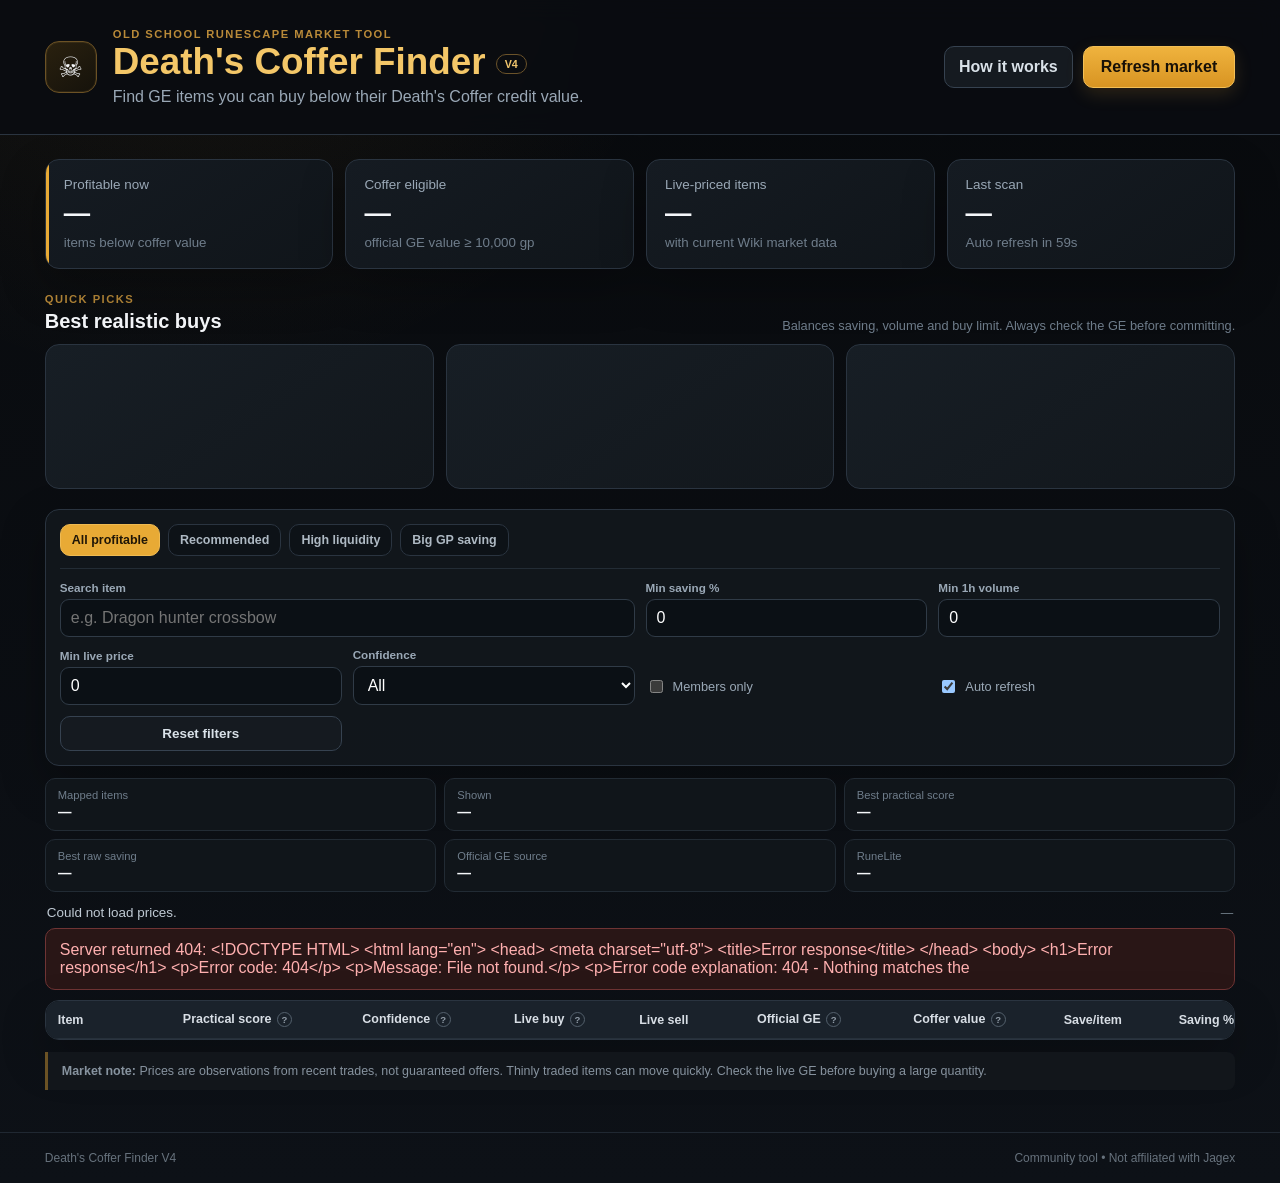
==== src/main/resources/static/index.html @ 04e4858e "Fix project root for Render deployment" ====
<!doctype html>
<html lang="en">
<head>
  <meta charset="utf-8">
  <meta name="viewport" content="width=device-width,initial-scale=1">
  <meta name="description" content="Find Old School RuneScape Grand Exchange items trading below their Death's Coffer credit value.">
  <title>Death's Coffer Finder</title>
  <link rel="stylesheet" href="styles.css">
</head>
<body>
<div class="page-shell">
  <header class="topbar">
    <div class="brand-wrap">
      <div class="brand-mark">☠</div>
      <div>
        <div class="eyebrow">OLD SCHOOL RUNESCAPE MARKET TOOL</div>
        <h1>Death's Coffer Finder <span class="version">V4</span></h1>
        <p>Find GE items you can buy below their Death's Coffer credit value.</p>
      </div>
    </div>
    <div class="header-actions">
      <button id="howItWorks" class="ghost-button">How it works</button>
      <button id="refresh" class="primary-button">Refresh market</button>
    </div>
  </header>

  <main>
    <section class="hero-grid">
      <article class="hero-card hero-card-accent">
        <span>Profitable now</span>
        <strong id="profitable">—</strong>
        <small>items below coffer value</small>
      </article>
      <article class="hero-card">
        <span>Coffer eligible</span>
        <strong id="eligible">—</strong>
        <small>official GE value ≥ 10,000 gp</small>
      </article>
      <article class="hero-card">
        <span>Live-priced items</span>
        <strong id="liveCount">—</strong>
        <small>with current Wiki market data</small>
      </article>
      <article class="hero-card">
        <span>Last scan</span>
        <strong id="lastScan">—</strong>
        <small id="refreshCountdown">Auto refresh every 60s</small>
      </article>
    </section>

    <section class="recommendations" aria-labelledby="recommendationTitle">
      <div class="section-heading">
        <div>
          <span class="eyebrow">QUICK PICKS</span>
          <h2 id="recommendationTitle">Best realistic buys</h2>
        </div>
        <span class="section-note">Balances saving, volume and buy limit. Always check the GE before committing.</span>
      </div>
      <div id="recommendationCards" class="recommendation-grid">
        <div class="skeleton-card"></div>
        <div class="skeleton-card"></div>
        <div class="skeleton-card"></div>
      </div>
    </section>

    <section class="control-panel">
      <div class="quick-filters" aria-label="Quick filters">
        <button class="filter-chip active" data-preset="all">All profitable</button>
        <button class="filter-chip" data-preset="recommended">Recommended</button>
        <button class="filter-chip" data-preset="liquid">High liquidity</button>
        <button class="filter-chip" data-preset="bigsave">Big GP saving</button>
      </div>

      <div class="controls">
        <div class="field field-search">
          <label for="search">Search item</label>
          <input id="search" type="search" placeholder="e.g. Dragon hunter crossbow">
        </div>
        <div class="field">
          <label for="minSaving">Min saving %</label>
          <input id="minSaving" type="number" min="0" step="0.1" value="0">
        </div>
        <div class="field">
          <label for="minVolume">Min 1h volume</label>
          <input id="minVolume" type="number" min="0" step="1" value="0">
        </div>
        <div class="field">
          <label for="minPrice">Min live price</label>
          <input id="minPrice" type="number" min="0" step="1000" value="0">
        </div>
        <div class="field">
          <label for="confidence">Confidence</label>
          <select id="confidence">
            <option value="All">All</option>
            <option value="Fair">Fair+</option>
            <option value="Good">Good+</option>
            <option value="High">High+</option>
            <option value="Excellent">Excellent only</option>
          </select>
        </div>
        <label class="check-field"><input id="membersOnly" type="checkbox"> Members only</label>
        <label class="check-field"><input id="autoRefresh" type="checkbox" checked> Auto refresh</label>
        <button id="resetFilters" class="ghost-button small">Reset filters</button>
      </div>
    </section>

    <section class="market-meta">
      <div><span>Mapped items</span><strong id="mapped">—</strong></div>
      <div><span>Shown</span><strong id="count">—</strong></div>
      <div><span>Best practical score</span><strong id="bestScore">—</strong></div>
      <div><span>Best raw saving</span><strong id="bestSaving">—</strong></div>
      <div><span>Official GE source</span><strong id="source">—</strong></div>
      <div><span>RuneLite</span><strong id="rlVersion">—</strong></div>
    </section>

    <div class="status-row">
      <p class="notice" id="status">Loading market data…</p>
      <p class="freshness" id="freshness">—</p>
    </div>

    <div id="errorBox" class="error-box" hidden></div>

    <div class="table-wrap">
      <table>
        <thead>
        <tr>
          <th data-key="name" title="Item name">Item</th>
          <th data-key="practicalScore" title="A ranking that combines saving %, market volume and GE buy limit.">Practical score <span class="help">?</span></th>
          <th data-key="confidence" title="Confidence is based on recent volume, buy limit and recency of the latest observed trade.">Confidence <span class="help">?</span></th>
          <th data-key="liveBuyPrice" title="The recent RuneLite/Wiki high price, used here as an instant-buy estimate.">Live buy <span class="help">?</span></th>
          <th data-key="liveSellPrice" title="The recent RuneLite/Wiki low price, useful for judging the spread.">Live sell</th>
          <th data-key="officialGuidePrice" title="Official GE guide value from RuneLite's bulk Jagex price snapshot.">Official GE <span class="help">?</span></th>
          <th data-key="cofferValue" title="Death's Coffer credit: 105% of the official GE guide value.">Coffer value <span class="help">?</span></th>
          <th data-key="savingPerItem" title="Coffer value minus the estimated live buy price.">Save/item</th>
          <th data-key="savingPercent" title="Saving per item divided by live buy price.">Saving %</th>
          <th data-key="valueMultiplier" title="Coffer credit divided by live buy price.">Value x</th>
          <th data-key="oneHourBuyVolume" title="One-hour volume observed around the high-price side.">1h buy vol</th>
          <th data-key="oneHourTotalVolume" title="Combined one-hour high-side and low-side volume.">1h total vol</th>
          <th data-key="buyLimit" title="Grand Exchange buy limit from the OSRS Wiki mapping data.">GE limit</th>
          <th data-key="potentialSavingPerLimit" title="Theoretical saving if you filled one full GE buy limit at the shown price.">Potential/limit</th>
          <th data-key="liquidity" title="Simple liquidity band based on one-hour market volume.">Liquidity</th>
        </tr>
        </thead>
        <tbody id="rows"></tbody>
      </table>
      <div id="emptyState" class="empty-state" hidden>
        <strong>No items match these filters.</strong>
        <span>Try lowering the minimum saving or volume.</span>
      </div>
    </div>

    <section class="disclaimer">
      <strong>Market note:</strong> Prices are observations from recent trades, not guaranteed offers. Thinly traded items can move quickly. Check the live GE before buying a large quantity.
    </section>
  </main>

  <footer>
    <span>Death's Coffer Finder V4</span>
    <span>Community tool • Not affiliated with Jagex</span>
  </footer>
</div>

<dialog id="infoDialog">
  <div class="dialog-head">
    <div><span class="eyebrow">HOW IT WORKS</span><h2>Finding coffer value</h2></div>
    <button id="closeDialog" class="icon-button" aria-label="Close">×</button>
  </div>
  <div class="dialog-body">
    <p>Death's Coffer credits an eligible item at <strong>105% of its official GE guide value</strong>. This site compares that credit against the recent real-time GE price observed by the OSRS Wiki/RuneLite price system.</p>
    <div class="formula">Coffer value = Official GE × 1.05</div>
    <div class="formula">Saving = Coffer value − Live buy</div>
    <p><strong>Practical score</strong> is only a ranking aid. It reduces the influence of huge-looking discounts when the item has very little trading volume or an awkward buy limit.</p>
    <p>Low-confidence opportunities remain visible because they can still be useful, but they deserve extra checking before you spend GP.</p>
  </div>
</dialog>

<script src="app.js"></script>
</body>
</html>
---- src/main/resources/static/styles.css ----
:root{
  color-scheme:dark;
  --bg:#080a0d;
  --bg2:#0d1117;
  --panel:#12171d;
  --panel2:#171e26;
  --panel3:#1d2630;
  --text:#f5f7fa;
  --muted:#9aa8b6;
  --muted2:#6f7d8b;
  --gold:#e8aa35;
  --gold2:#f4c768;
  --green:#53d68a;
  --red:#ff7272;
  --orange:#f2ad4f;
  --line:#2a3440;
  --line2:#364250;
  --shadow:0 18px 45px rgba(0,0,0,.28);
}
*{box-sizing:border-box}
html{scroll-behavior:smooth}
body{margin:0;background:radial-gradient(circle at 15% -10%,rgba(232,170,53,.08),transparent 30%),linear-gradient(180deg,var(--bg),var(--bg2));color:var(--text);font-family:Inter,Segoe UI,Arial,sans-serif;min-height:100vh}
button,input,select{font:inherit}.page-shell{min-height:100vh}.topbar{padding:28px max(22px,3.5vw);display:flex;justify-content:space-between;align-items:center;gap:24px;border-bottom:1px solid var(--line);background:rgba(10,13,17,.92);backdrop-filter:blur(12px);position:sticky;top:0;z-index:20}.brand-wrap{display:flex;align-items:center;gap:16px}.brand-mark{width:52px;height:52px;border:1px solid #6c5225;background:linear-gradient(145deg,#2a210f,#15120b);border-radius:14px;display:grid;place-items:center;font-size:28px;box-shadow:inset 0 0 0 1px rgba(244,199,104,.08)}.eyebrow{font-size:.7rem;font-weight:900;letter-spacing:.13em;color:#b98a39}.topbar h1{margin:3px 0 0;font-size:clamp(1.65rem,3vw,2.3rem);line-height:1.05;color:var(--gold2)}.topbar p{margin:.42rem 0 0;color:var(--muted)}.version{font-size:.67rem;border:1px solid #6b532a;border-radius:999px;padding:3px 8px;vertical-align:middle;color:#f1c66d}.header-actions{display:flex;gap:10px;flex-wrap:wrap}.primary-button,.ghost-button,.filter-chip,.icon-button{border-radius:10px;cursor:pointer;transition:.16s ease}.primary-button{background:linear-gradient(180deg,#efb33e,#d89422);color:#171007;border:1px solid #f3bf56;padding:11px 17px;font-weight:900;box-shadow:0 6px 18px rgba(232,170,53,.16)}.primary-button:hover{transform:translateY(-1px);filter:brightness(1.05)}.primary-button:disabled{opacity:.55;cursor:wait;transform:none}.ghost-button{background:#151a20;border:1px solid var(--line2);color:#d9e1e8;padding:10px 14px;font-weight:800}.ghost-button:hover{border-color:#536171;background:#1a2129}.ghost-button.small{padding:9px 12px;font-size:.84rem}main{padding:24px max(20px,3.5vw) 42px}.hero-grid{display:grid;grid-template-columns:repeat(4,minmax(0,1fr));gap:12px}.hero-card{position:relative;overflow:hidden;background:linear-gradient(145deg,#151b22,#10151a);border:1px solid var(--line);border-radius:14px;padding:17px 18px;min-height:110px;box-shadow:var(--shadow)}.hero-card-accent:before{content:"";position:absolute;inset:0 auto 0 0;width:3px;background:var(--gold)}.hero-card span{display:block;color:var(--muted);font-size:.84rem}.hero-card strong{display:block;margin-top:8px;font-size:1.65rem;line-height:1}.hero-card small{display:block;color:var(--muted2);margin-top:8px}.recommendations{margin-top:20px}.section-heading{display:flex;justify-content:space-between;align-items:flex-end;gap:20px;margin-bottom:11px}.section-heading h2{margin:3px 0 0;font-size:1.25rem}.section-note{color:var(--muted2);font-size:.8rem;text-align:right}.recommendation-grid{display:grid;grid-template-columns:repeat(3,minmax(0,1fr));gap:12px}.pick-card,.skeleton-card{background:linear-gradient(145deg,#171e25,#12171c);border:1px solid var(--line);border-radius:14px;min-height:145px;padding:16px}.skeleton-card{animation:pulse 1.35s infinite alternate}@keyframes pulse{from{opacity:.48}to{opacity:.86}}.pick-card{position:relative;overflow:hidden}.pick-rank{position:absolute;right:13px;top:10px;color:#65717d;font-weight:900;font-size:1.7rem}.pick-title{display:flex;gap:10px;align-items:center;padding-right:36px}.pick-title img{width:34px;height:34px;object-fit:contain;image-rendering:pixelated}.pick-title strong{font-size:1rem}.pick-metrics{display:grid;grid-template-columns:repeat(3,1fr);gap:8px;margin-top:15px}.pick-metrics span{display:block;color:var(--muted2);font-size:.7rem}.pick-metrics strong{display:block;margin-top:3px;font-size:.92rem}.pick-badges{display:flex;gap:7px;margin-top:13px;flex-wrap:wrap}.control-panel{margin-top:20px;background:rgba(18,23,29,.92);border:1px solid var(--line);border-radius:14px;padding:14px;box-shadow:var(--shadow)}.quick-filters{display:flex;gap:8px;flex-wrap:wrap;padding-bottom:12px;border-bottom:1px solid #232c35}.filter-chip{padding:8px 11px;border:1px solid var(--line);background:#0d1217;color:#aeb9c3;font-weight:800;font-size:.78rem}.filter-chip:hover{border-color:#4b5967}.filter-chip.active{color:#201607;background:var(--gold);border-color:#efba52}.controls{display:grid;grid-template-columns:minmax(220px,1.8fr) repeat(4,minmax(130px,.8fr)) auto auto auto;gap:11px;align-items:end;margin-top:12px}.field label{display:block;color:var(--muted);font-size:.73rem;font-weight:800;margin:0 0 5px}.field input,.field select{width:100%;background:#0b1015;border:1px solid #303b47;color:white;border-radius:9px;padding:9px 10px;outline:none}.field input:focus,.field select:focus{border-color:#a8792c;box-shadow:0 0 0 2px rgba(232,170,53,.09)}.check-field{display:flex;gap:7px;align-items:center;color:var(--muted);font-size:.8rem;padding-bottom:9px;white-space:nowrap}.market-meta{display:grid;grid-template-columns:repeat(6,minmax(0,1fr));gap:8px;margin-top:12px}.market-meta div{background:#10151a;border:1px solid #222b34;border-radius:10px;padding:10px 12px}.market-meta span{display:block;color:var(--muted2);font-size:.7rem}.market-meta strong{display:block;margin-top:4px;font-size:.86rem;overflow:hidden;text-overflow:ellipsis}.status-row{display:flex;justify-content:space-between;gap:15px;align-items:center;margin:13px 2px 8px}.notice{margin:0;color:#c0cad4;font-size:.84rem}.freshness{margin:0;color:#73808c;font-size:.78rem;white-space:nowrap}.error-box{border:1px solid #6f3434;background:#291616;color:#ffb0b0;padding:12px 14px;border-radius:10px;margin-bottom:10px}.table-wrap{overflow:auto;border:1px solid var(--line);border-radius:14px;background:var(--panel);box-shadow:var(--shadow);max-height:70vh}table{border-collapse:separate;border-spacing:0;width:100%;min-width:1900px}th,td{padding:11px 12px;border-bottom:1px solid #26303a;text-align:right;white-space:nowrap}th{position:sticky;top:0;background:#1a222b;color:#d8dee5;cursor:pointer;font-size:.78rem;z-index:4;user-select:none}th:hover{background:#202a34}th:first-child,td:first-child{text-align:left;position:sticky;left:0;z-index:3;background:inherit}th:first-child{z-index:6;background:#1a222b}tbody tr{background:#12171d}tbody tr:nth-child(even){background:#10151a}tbody tr:hover{background:#182028}tbody tr:hover td:first-child{background:#182028}.item{display:flex;align-items:center;gap:9px}.item img{width:30px;height:30px;object-fit:contain;image-rendering:pixelated}.item-meta{display:flex;flex-direction:column}.item-name{font-weight:750}.item-tag{font-size:.65rem;color:#6f7c88;margin-top:2px}.good{color:var(--green);font-weight:850}.score{color:var(--gold2);font-weight:900}.bad-liq{color:#f8bd66}.badge{display:inline-block;padding:4px 8px;border-radius:999px;background:#252d36;font-size:.7rem;font-weight:900;border:1px solid #303a44}.confidence-excellent,.confidence-high{color:#67dd98}.confidence-good{color:#d7c56b}.confidence-fair{color:#f1ae58}.confidence-low{color:#ff7a7a}.recommended{color:#f3c25d;background:#2b2415;border-color:#5c4920}.help{display:inline-grid;place-items:center;width:15px;height:15px;border-radius:50%;border:1px solid #53606c;color:#8f9aa5;font-size:.6rem;margin-left:2px}.sort-indicator{color:var(--gold);margin-left:4px}.empty-state{text-align:center;padding:42px;color:#98a4af}.empty-state strong,.empty-state span{display:block}.empty-state span{margin-top:7px;color:#6f7b86}.disclaimer{margin-top:12px;padding:12px 14px;border-left:3px solid #6b5224;background:#12161b;color:#87939f;font-size:.78rem;border-radius:0 8px 8px 0}footer{display:flex;justify-content:space-between;gap:15px;padding:18px max(20px,3.5vw);border-top:1px solid #202832;color:#67727d;font-size:.75rem}dialog{width:min(620px,calc(100vw - 30px));border:1px solid #36414c;border-radius:15px;background:#11161b;color:var(--text);padding:0;box-shadow:0 30px 90px rgba(0,0,0,.6)}dialog::backdrop{background:rgba(0,0,0,.7);backdrop-filter:blur(3px)}.dialog-head{display:flex;justify-content:space-between;align-items:flex-start;padding:18px 20px;border-bottom:1px solid #29323b}.dialog-head h2{margin:4px 0 0}.dialog-body{padding:18px 20px;color:#b7c1ca;line-height:1.55}.formula{font-family:Consolas,monospace;background:#0a0f13;border:1px solid #27313a;border-radius:8px;padding:10px 12px;margin:10px 0;color:#f0c96f}.icon-button{border:0;background:transparent;color:#9aa7b2;font-size:1.6rem;padding:0 5px}.icon-button:hover{color:white}
@media(max-width:1400px){.controls{grid-template-columns:repeat(4,minmax(150px,1fr))}.field-search{grid-column:span 2}.market-meta{grid-template-columns:repeat(3,minmax(0,1fr))}}
@media(max-width:1000px){.hero-grid{grid-template-columns:repeat(2,minmax(0,1fr))}.recommendation-grid{grid-template-columns:1fr}.controls{grid-template-columns:repeat(2,minmax(0,1fr))}.field-search{grid-column:span 2}.section-heading{align-items:flex-start;flex-direction:column}.section-note{text-align:left}.topbar{position:static}}
@media(max-width:650px){.topbar{align-items:flex-start;flex-direction:column;padding:20px}.brand-mark{display:none}.header-actions{width:100%}.header-actions button{flex:1}.hero-grid,.market-meta,.controls{grid-template-columns:1fr}.field-search{grid-column:auto}.pick-metrics{grid-template-columns:1fr 1fr}.status-row{align-items:flex-start;flex-direction:column}.freshness{white-space:normal}.topbar h1{font-size:1.7rem}main{padding:18px 12px 30px}.table-wrap{border-radius:10px}.check-field{padding:4px 0}footer{flex-direction:column}}
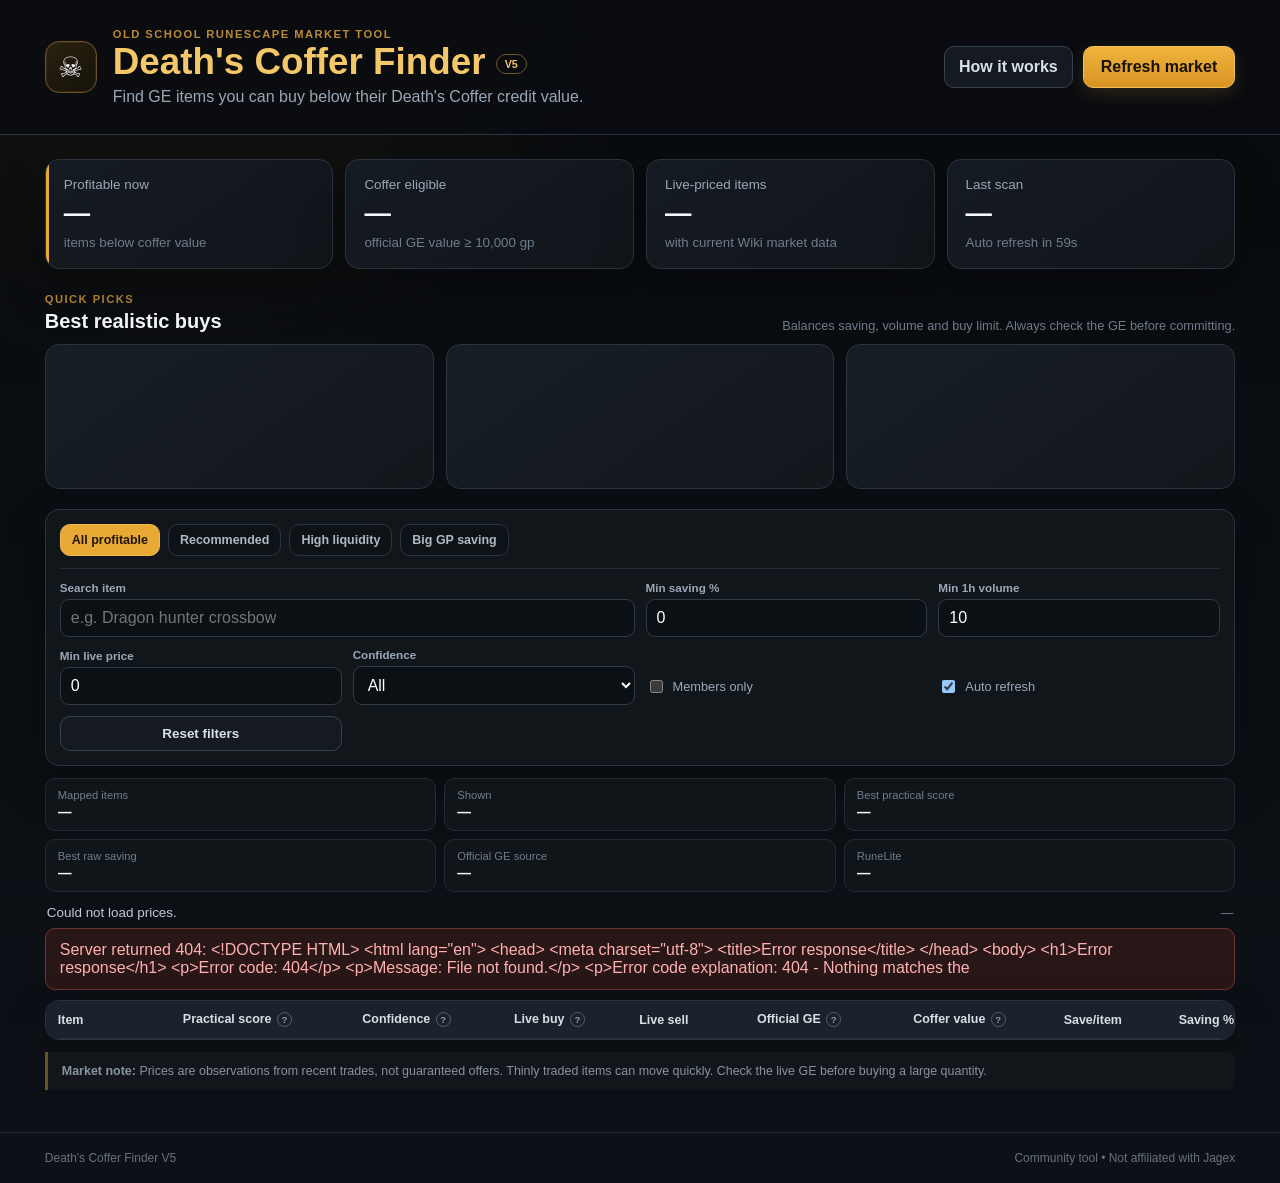
==== commit a91a029c: "Update to V5 with item detail pages" ====
--- a/src/main/resources/static/index.html
+++ b/src/main/resources/static/index.html
@@ -14,7 +14,7 @@
       <div class="brand-mark">☠</div>
       <div>
         <div class="eyebrow">OLD SCHOOL RUNESCAPE MARKET TOOL</div>
-        <h1>Death's Coffer Finder <span class="version">V4</span></h1>
+        <h1>Death's Coffer Finder <span class="version">V5</span></h1>
         <p>Find GE items you can buy below their Death's Coffer credit value.</p>
       </div>
     </div>
@@ -82,7 +82,7 @@
         </div>
         <div class="field">
           <label for="minVolume">Min 1h volume</label>
-          <input id="minVolume" type="number" min="0" step="1" value="0">
+          <input id="minVolume" type="number" min="0" step="1" value="10">
         </div>
         <div class="field">
           <label for="minPrice">Min live price</label>
@@ -155,7 +155,7 @@
   </main>
 
   <footer>
-    <span>Death's Coffer Finder V4</span>
+    <span>Death's Coffer Finder V5</span>
     <span>Community tool • Not affiliated with Jagex</span>
   </footer>
 </div>
--- a/src/main/resources/static/styles.css
+++ b/src/main/resources/static/styles.css
@@ -24,3 +24,5 @@
 @media(max-width:1400px){.controls{grid-template-columns:repeat(4,minmax(150px,1fr))}.field-search{grid-column:span 2}.market-meta{grid-template-columns:repeat(3,minmax(0,1fr))}}
 @media(max-width:1000px){.hero-grid{grid-template-columns:repeat(2,minmax(0,1fr))}.recommendation-grid{grid-template-columns:1fr}.controls{grid-template-columns:repeat(2,minmax(0,1fr))}.field-search{grid-column:span 2}.section-heading{align-items:flex-start;flex-direction:column}.section-note{text-align:left}.topbar{position:static}}
 @media(max-width:650px){.topbar{align-items:flex-start;flex-direction:column;padding:20px}.brand-mark{display:none}.header-actions{width:100%}.header-actions button{flex:1}.hero-grid,.market-meta,.controls{grid-template-columns:1fr}.field-search{grid-column:auto}.pick-metrics{grid-template-columns:1fr 1fr}.status-row{align-items:flex-start;flex-direction:column}.freshness{white-space:normal}.topbar h1{font-size:1.7rem}main{padding:18px 12px 30px}.table-wrap{border-radius:10px}.check-field{padding:4px 0}footer{flex-direction:column}}
+
+.clickable-row{cursor:pointer}.clickable-row:focus{outline:2px solid var(--gold);outline-offset:-2px}.clickable-card{cursor:pointer;transition:transform .16s ease,border-color .16s ease}.clickable-card:hover,.clickable-card:focus{transform:translateY(-2px);border-color:#6f5729;outline:none}.item-name:after{content:"  ›";color:#79643c;font-weight:900}.clickable-row:hover .item-name:after,.clickable-card:hover strong:after{color:var(--gold)}
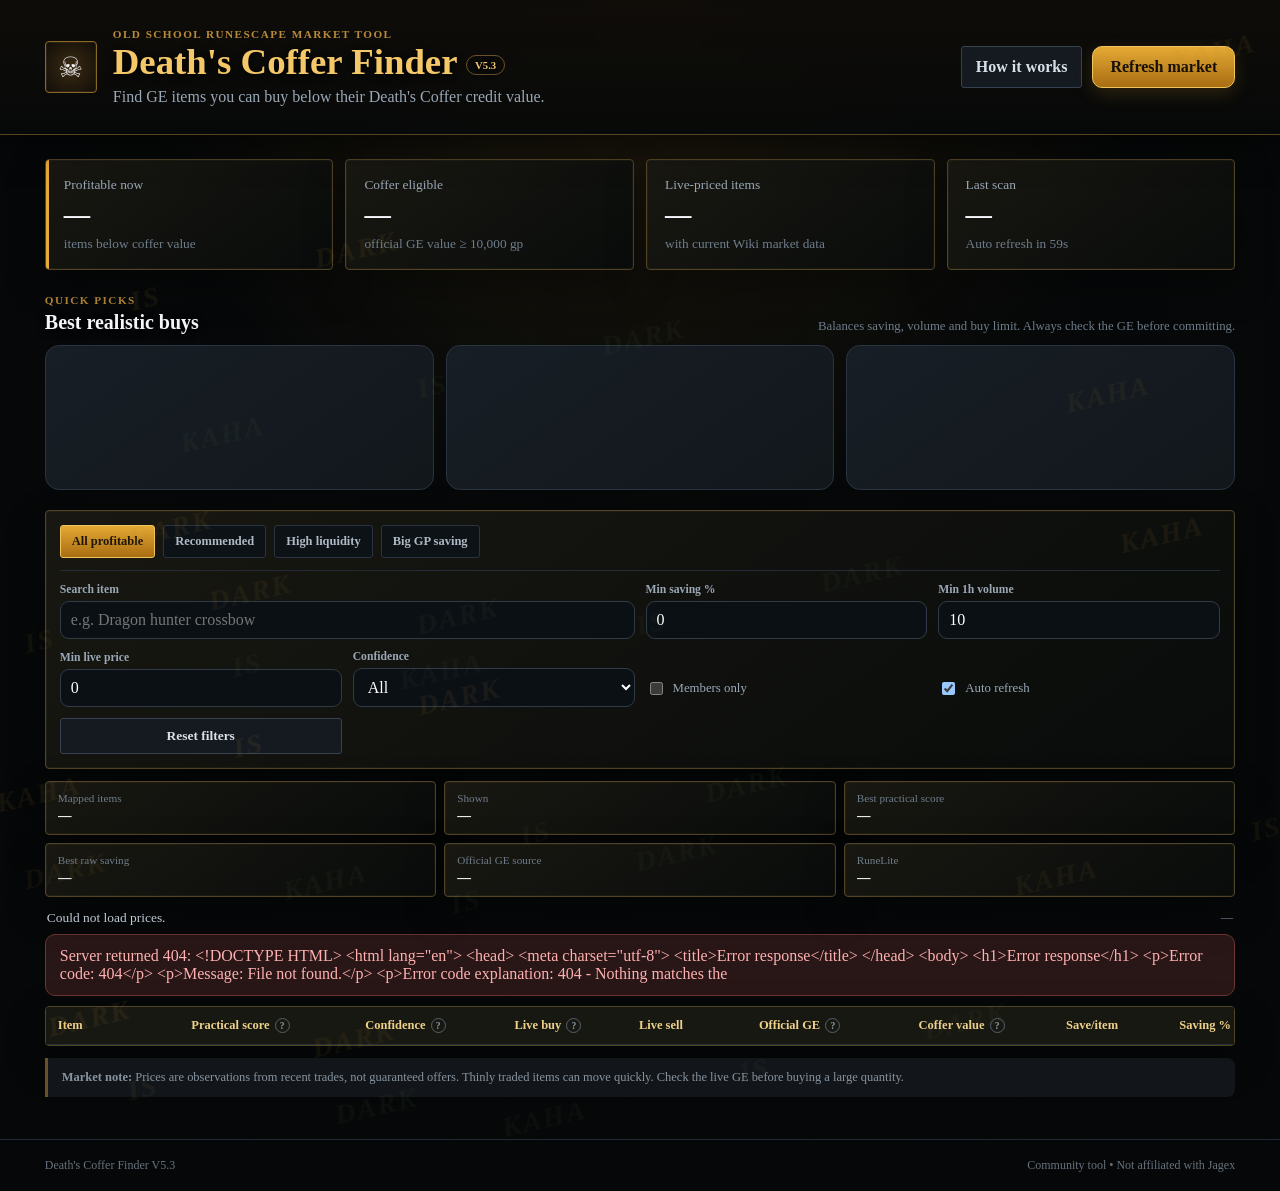
==== commit 69a9af79: "Fix V5 clickable item links" ====
--- a/src/main/resources/static/index.html
+++ b/src/main/resources/static/index.html
@@ -14,7 +14,7 @@
       <div class="brand-mark">☠</div>
       <div>
         <div class="eyebrow">OLD SCHOOL RUNESCAPE MARKET TOOL</div>
-        <h1>Death's Coffer Finder <span class="version">V5</span></h1>
+        <h1>Death's Coffer Finder <span class="version">V5.3</span></h1>
         <p>Find GE items you can buy below their Death's Coffer credit value.</p>
       </div>
     </div>
@@ -155,7 +155,7 @@
   </main>
 
   <footer>
-    <span>Death's Coffer Finder V5</span>
+    <span>Death's Coffer Finder V5.3</span>
     <span>Community tool • Not affiliated with Jagex</span>
   </footer>
 </div>
--- a/src/main/resources/static/styles.css
+++ b/src/main/resources/static/styles.css
@@ -26,3 +26,35 @@
 @media(max-width:650px){.topbar{align-items:flex-start;flex-direction:column;padding:20px}.brand-mark{display:none}.header-actions{width:100%}.header-actions button{flex:1}.hero-grid,.market-meta,.controls{grid-template-columns:1fr}.field-search{grid-column:auto}.pick-metrics{grid-template-columns:1fr 1fr}.status-row{align-items:flex-start;flex-direction:column}.freshness{white-space:normal}.topbar h1{font-size:1.7rem}main{padding:18px 12px 30px}.table-wrap{border-radius:10px}.check-field{padding:4px 0}footer{flex-direction:column}}
 
 .clickable-row{cursor:pointer}.clickable-row:focus{outline:2px solid var(--gold);outline-offset:-2px}.clickable-card{cursor:pointer;transition:transform .16s ease,border-color .16s ease}.clickable-card:hover,.clickable-card:focus{transform:translateY(-2px);border-color:#6f5729;outline:none}.item-name:after{content:"  ›";color:#79643c;font-weight:900}.clickable-row:hover .item-name:after,.clickable-card:hover strong:after{color:var(--gold)}
+
+/* V5.2 repeating OSRS-colour watermark */
+body::after{
+  content:"";
+  position:fixed;
+  inset:0;
+  z-index:9999;
+  pointer-events:none;
+  opacity:.11;
+  background-image:url("data:image/svg+xml,%3Csvg xmlns='http://www.w3.org/2000/svg' width='520' height='220' viewBox='0 0 520 220'%3E%3Cg transform='rotate(-22 260 110)' font-family='Georgia,serif' font-size='24' font-weight='700' letter-spacing='1'%3E%3Ctext x='-30' y='82' fill='%23e8aa35'%3Eganga what you doing%3C/text%3E%3Ctext x='180' y='170' fill='%237f9b48'%3Eganga what you doing%3C/text%3E%3C/g%3E%3C/svg%3E");
+  background-repeat:repeat;
+  background-size:520px 220px;
+}
+
+@media(max-width:650px){
+  body::after{
+    opacity:.09;
+    background-size:390px 165px;
+  }
+}
+
+/* V5.3 medieval KAHA IS DARK theme */
+body{background:
+ radial-gradient(circle at 50% 0%,rgba(205,145,38,.13),transparent 38%),
+ linear-gradient(rgba(5,7,8,.88),rgba(5,7,8,.95)),
+ repeating-linear-gradient(90deg,#0b0d0c 0 90px,#10130f 90px 180px);font-family:Georgia,'Times New Roman',serif}
+.topbar{background:linear-gradient(180deg,rgba(15,13,9,.97),rgba(7,9,9,.94));border-bottom-color:#59451f;box-shadow:0 8px 30px rgba(0,0,0,.55)}
+.topbar h1,.section-heading h2{font-family:Georgia,'Times New Roman',serif;text-shadow:0 2px 8px #000}.brand-mark{border-radius:4px;border-color:#8a6828;background:radial-gradient(circle,#3b2b13,#100d08)}
+.hero-card,.pick-card,.control-panel,.market-meta div,.table-wrap,.detail-card,.detail-panel,.item-identity{border-radius:4px;border-color:#514325;background:linear-gradient(145deg,rgba(25,24,18,.97),rgba(9,12,11,.98));box-shadow:inset 0 0 0 1px rgba(231,174,62,.05),0 16px 38px rgba(0,0,0,.35)}
+.primary-button,.filter-chip.active{background:linear-gradient(#e4a934,#a96d12);border-color:#f0c45e}.ghost-button,.filter-chip{border-radius:3px}.table-wrap table th{background:#181812;color:#efd18a}.table-wrap tbody tr{background:rgba(13,16,14,.96)}.table-wrap tbody tr:nth-child(even){background:rgba(17,19,15,.96)}
+/* scattered graffiti-style watermark instead of uniform lines */
+body::after{content:"KAHA IS DARK     KAHA IS DARK        KAHA IS DARK    KAHA IS DARK";position:fixed;inset:8% -8% auto -5%;height:86%;z-index:9999;pointer-events:none;white-space:pre-wrap;word-spacing:150px;line-height:8.2;font-family:'Segoe Print','Bradley Hand',cursive;font-weight:900;font-style:italic;font-size:28px;letter-spacing:2px;color:rgba(181,137,48,.09);transform:rotate(-13deg);background:none;opacity:1;text-shadow:260px 150px rgba(89,111,50,.08),-180px 310px rgba(180,137,48,.07),420px 430px rgba(89,111,50,.07)}
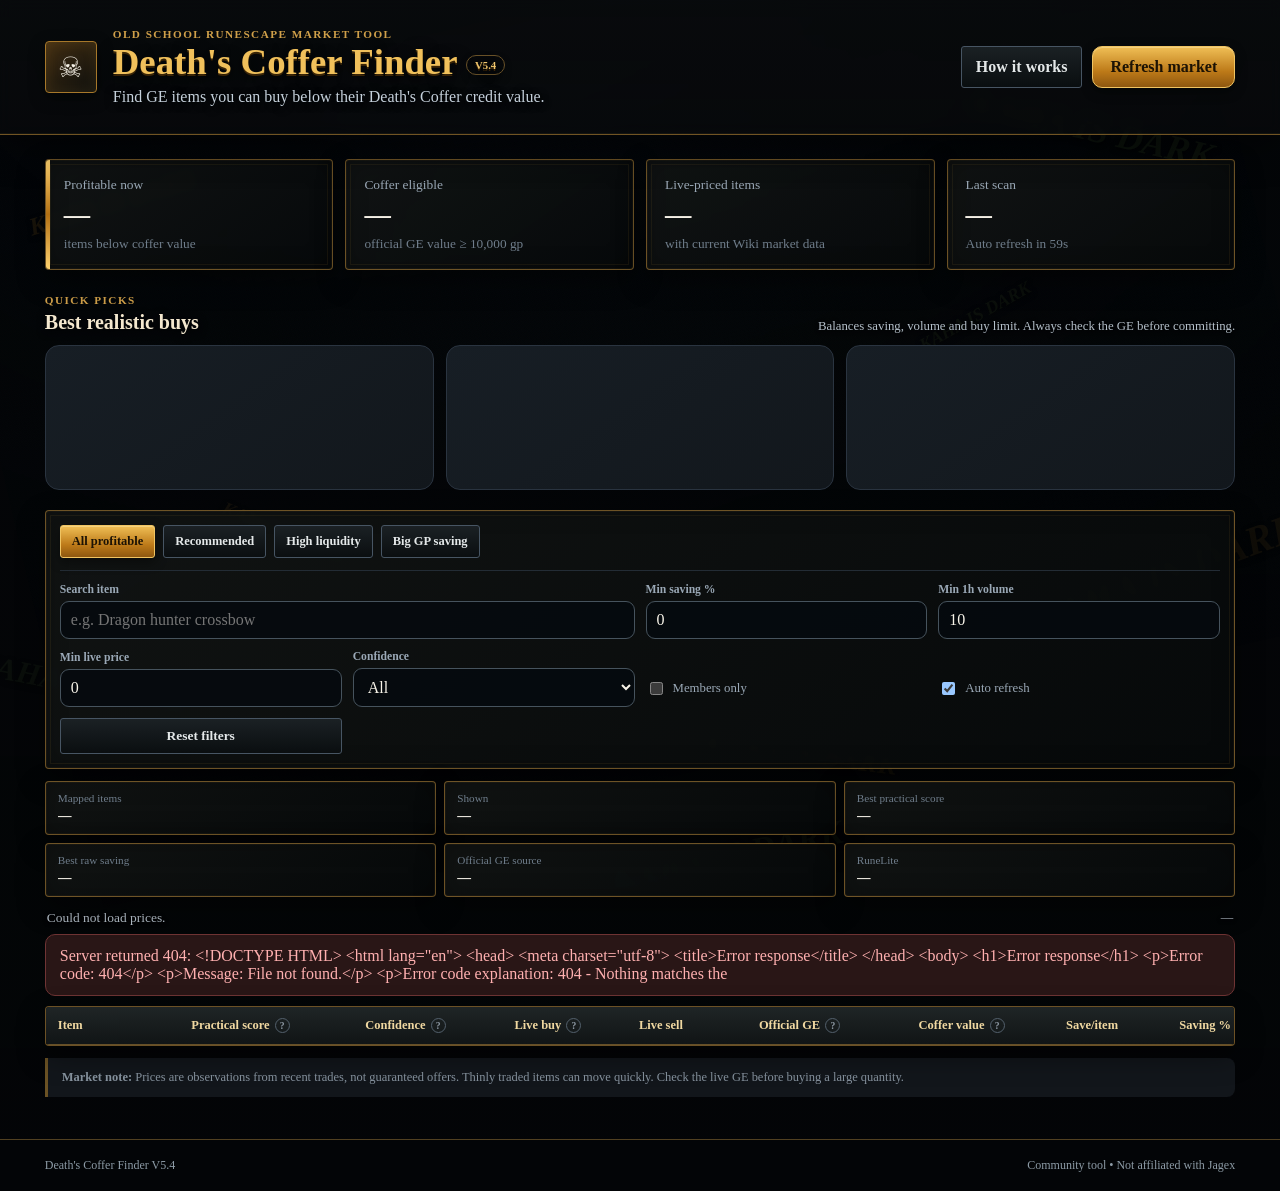
==== commit 214417cc: "Add castle medieval theme V5.4" ====
--- a/src/main/resources/static/index.html
+++ b/src/main/resources/static/index.html
@@ -8,13 +8,18 @@
   <link rel="stylesheet" href="styles.css">
 </head>
 <body>
+  <div class="kaha-graffiti" aria-hidden="true">
+    <span class="g1">KAHA IS DARK</span><span class="g2">KAHA IS DARK</span><span class="g3">KAHA IS DARK</span>
+    <span class="g4">KAHA IS DARK</span><span class="g5">KAHA IS DARK</span><span class="g6">KAHA IS DARK</span>
+    <span class="g7">KAHA IS DARK</span><span class="g8">KAHA IS DARK</span><span class="g9">KAHA IS DARK</span>
+  </div>
 <div class="page-shell">
   <header class="topbar">
     <div class="brand-wrap">
       <div class="brand-mark">☠</div>
       <div>
         <div class="eyebrow">OLD SCHOOL RUNESCAPE MARKET TOOL</div>
-        <h1>Death's Coffer Finder <span class="version">V5.3</span></h1>
+        <h1>Death's Coffer Finder <span class="version">V5.4</span></h1>
         <p>Find GE items you can buy below their Death's Coffer credit value.</p>
       </div>
     </div>
@@ -155,7 +160,7 @@
   </main>
 
   <footer>
-    <span>Death's Coffer Finder V5.3</span>
+    <span>Death's Coffer Finder V5.4</span>
     <span>Community tool • Not affiliated with Jagex</span>
   </footer>
 </div>
--- a/src/main/resources/static/styles.css
+++ b/src/main/resources/static/styles.css
@@ -58,3 +58,107 @@
 .primary-button,.filter-chip.active{background:linear-gradient(#e4a934,#a96d12);border-color:#f0c45e}.ghost-button,.filter-chip{border-radius:3px}.table-wrap table th{background:#181812;color:#efd18a}.table-wrap tbody tr{background:rgba(13,16,14,.96)}.table-wrap tbody tr:nth-child(even){background:rgba(17,19,15,.96)}
 /* scattered graffiti-style watermark instead of uniform lines */
 body::after{content:"KAHA IS DARK     KAHA IS DARK        KAHA IS DARK    KAHA IS DARK";position:fixed;inset:8% -8% auto -5%;height:86%;z-index:9999;pointer-events:none;white-space:pre-wrap;word-spacing:150px;line-height:8.2;font-family:'Segoe Print','Bradley Hand',cursive;font-weight:900;font-style:italic;font-size:28px;letter-spacing:2px;color:rgba(181,137,48,.09);transform:rotate(-13deg);background:none;opacity:1;text-shadow:260px 150px rgba(89,111,50,.08),-180px 310px rgba(180,137,48,.07),420px 430px rgba(89,111,50,.07)}
+
+
+/* V5.4 CASTLE NIGHT THEME — uses user-supplied fantasy castle artwork */
+body{
+  position:relative;
+  isolation:isolate;
+  background:#040608 !important;
+  color:#f5f0e6;
+  font-family:Georgia,'Times New Roman',serif;
+}
+body::before{
+  content:"";
+  position:fixed;
+  inset:0;
+  z-index:-3;
+  background-image:url('/castle-bg.png');
+  background-size:cover;
+  background-position:center 42%;
+  background-repeat:no-repeat;
+  filter:saturate(.85) contrast(1.08) brightness(.78);
+  transform:scale(1.015);
+}
+body::after{
+  content:"" !important;
+  position:fixed;
+  inset:0;
+  z-index:-2 !important;
+  pointer-events:none;
+  opacity:1 !important;
+  background:
+    radial-gradient(circle at 50% 10%,rgba(13,28,54,.08),rgba(2,5,9,.20) 42%,rgba(2,4,7,.76) 100%),
+    linear-gradient(180deg,rgba(2,5,10,.18),rgba(3,5,7,.58) 52%,rgba(2,4,6,.84));
+}
+.page-shell{position:relative;z-index:1;background:transparent;min-height:100vh}
+.topbar{
+  background:linear-gradient(180deg,rgba(9,11,13,.82),rgba(8,10,12,.68)) !important;
+  border-bottom:1px solid rgba(190,139,54,.58) !important;
+  box-shadow:0 12px 35px rgba(0,0,0,.46), inset 0 -1px rgba(255,208,103,.05);
+  backdrop-filter:blur(7px) saturate(.8);
+}
+.brand-mark{
+  border:1px solid #a7782a !important;
+  background:linear-gradient(145deg,rgba(74,51,19,.86),rgba(13,15,14,.94)) !important;
+  box-shadow:inset 0 0 14px rgba(230,169,57,.13),0 5px 16px rgba(0,0,0,.45) !important;
+}
+.topbar h1{color:#f0c05b !important;text-shadow:0 2px 0 #3a2507,0 4px 16px #000 !important}
+.eyebrow{color:#d0a04a !important}.topbar p{color:#c5d0db !important;text-shadow:0 2px 8px #000}
+main{background:linear-gradient(180deg,rgba(3,5,7,.08),rgba(3,4,5,.36));}
+.hero-card,.pick-card,.control-panel,.market-meta div,.table-wrap,.detail-card,.detail-panel,.item-identity{
+  background:
+    linear-gradient(145deg,rgba(20,23,22,.83),rgba(7,10,11,.88)) !important;
+  border:1px solid rgba(137,103,45,.78) !important;
+  box-shadow:
+    inset 0 0 0 1px rgba(245,205,115,.04),
+    inset 0 0 22px rgba(0,0,0,.28),
+    0 10px 28px rgba(0,0,0,.43) !important;
+  backdrop-filter:blur(5px) saturate(.78);
+}
+.hero-card,.pick-card,.control-panel,.detail-card,.detail-panel,.item-identity{position:relative}
+.hero-card::after,.pick-card::after,.control-panel::after,.detail-card::after,.detail-panel::after,.item-identity::after{
+  content:"";pointer-events:none;position:absolute;inset:4px;border:1px solid rgba(213,164,71,.08);
+}
+.hero-card-accent:before{width:4px;background:linear-gradient(#ffd26e,#b27013,#ffd26e) !important}
+.section-heading h2,.panel-heading h3,.item-identity h2{color:#f4e8cf;text-shadow:0 2px 8px #000}
+.section-note,.notice,.freshness{color:#b5c0ca !important;text-shadow:0 1px 4px #000}
+.primary-button,.filter-chip.active{
+  color:#1c1204 !important;
+  background:linear-gradient(180deg,#f0bf56,#bc7918 62%,#8e5710) !important;
+  border:1px solid #f0c462 !important;
+  box-shadow:inset 0 1px rgba(255,245,202,.35),0 4px 12px rgba(0,0,0,.4) !important;
+}
+.ghost-button,.filter-chip{
+  background:linear-gradient(180deg,rgba(28,34,38,.92),rgba(10,14,16,.92)) !important;
+  border:1px solid #475563 !important;color:#e4e8e9 !important;
+}
+.field input,.field select{
+  background:rgba(5,10,14,.88) !important;border-color:#46535d !important;color:#f8f4e9 !important;
+}
+.field input:focus,.field select:focus{border-color:#bd8730 !important;box-shadow:0 0 0 2px rgba(230,169,57,.13) !important}
+.table-wrap{background:rgba(5,8,10,.78) !important}
+th{background:linear-gradient(180deg,rgba(32,38,39,.97),rgba(17,21,22,.97)) !important;color:#f0d8a1 !important;border-bottom-color:#65502a !important}
+tbody tr{background:rgba(8,12,14,.83) !important}tbody tr:nth-child(even){background:rgba(14,18,19,.83) !important}
+tbody tr:hover{background:rgba(39,46,41,.90) !important}tbody tr:hover td:first-child{background:rgba(39,46,41,.90) !important}
+th:first-child{background:linear-gradient(180deg,rgba(32,38,39,.98),rgba(17,21,22,.98)) !important}
+footer{background:rgba(4,6,8,.72);border-top-color:#514021 !important;color:#8d9ba6 !important}
+.badge{background:linear-gradient(180deg,#303941,#1d2429) !important;border-color:#48535c !important}
+.good{color:#65df8e !important}.score{color:#ffc95f !important}.recommended{color:#ffd573 !important;background:#332918 !important;border-color:#795d25 !important}
+
+/* scattered hand-painted graffiti; intentionally irregular */
+.kaha-graffiti{position:fixed;inset:0;z-index:0;pointer-events:none;overflow:hidden;font-family:'Segoe Print','Bradley Hand','Comic Sans MS',cursive;font-weight:900;font-style:italic;text-transform:uppercase}
+.kaha-graffiti span{position:absolute;display:block;white-space:nowrap;mix-blend-mode:screen;text-shadow:0 2px 5px rgba(0,0,0,.55)}
+.kaha-graffiti .g1{left:2%;top:21%;font-size:25px;transform:rotate(-17deg);color:rgba(199,146,45,.13)}
+.kaha-graffiti .g2{right:5%;top:12%;font-size:36px;transform:rotate(13deg);color:rgba(101,137,75,.12)}
+.kaha-graffiti .g3{left:36%;top:47%;font-size:22px;transform:rotate(-8deg);color:rgba(222,170,64,.10)}
+.kaha-graffiti .g4{right:-2%;top:61%;font-size:41px;transform:rotate(-20deg);color:rgba(166,125,43,.11)}
+.kaha-graffiti .g5{left:-2%;top:74%;font-size:31px;transform:rotate(11deg);color:rgba(92,130,71,.11)}
+.kaha-graffiti .g6{left:55%;top:82%;font-size:28px;transform:rotate(7deg);color:rgba(206,151,45,.09)}
+.kaha-graffiti .g7{right:19%;top:34%;font-size:18px;transform:rotate(-29deg);color:rgba(94,135,71,.10)}
+.kaha-graffiti .g8{left:17%;top:58%;font-size:19px;transform:rotate(23deg);color:rgba(218,164,63,.09)}
+.kaha-graffiti .g9{right:34%;top:93%;font-size:34px;transform:rotate(-12deg);color:rgba(96,132,72,.10)}
+@media(max-width:800px){
+ body::before{background-position:57% 38%}
+ .kaha-graffiti .g2,.kaha-graffiti .g4,.kaha-graffiti .g6{display:none}
+}
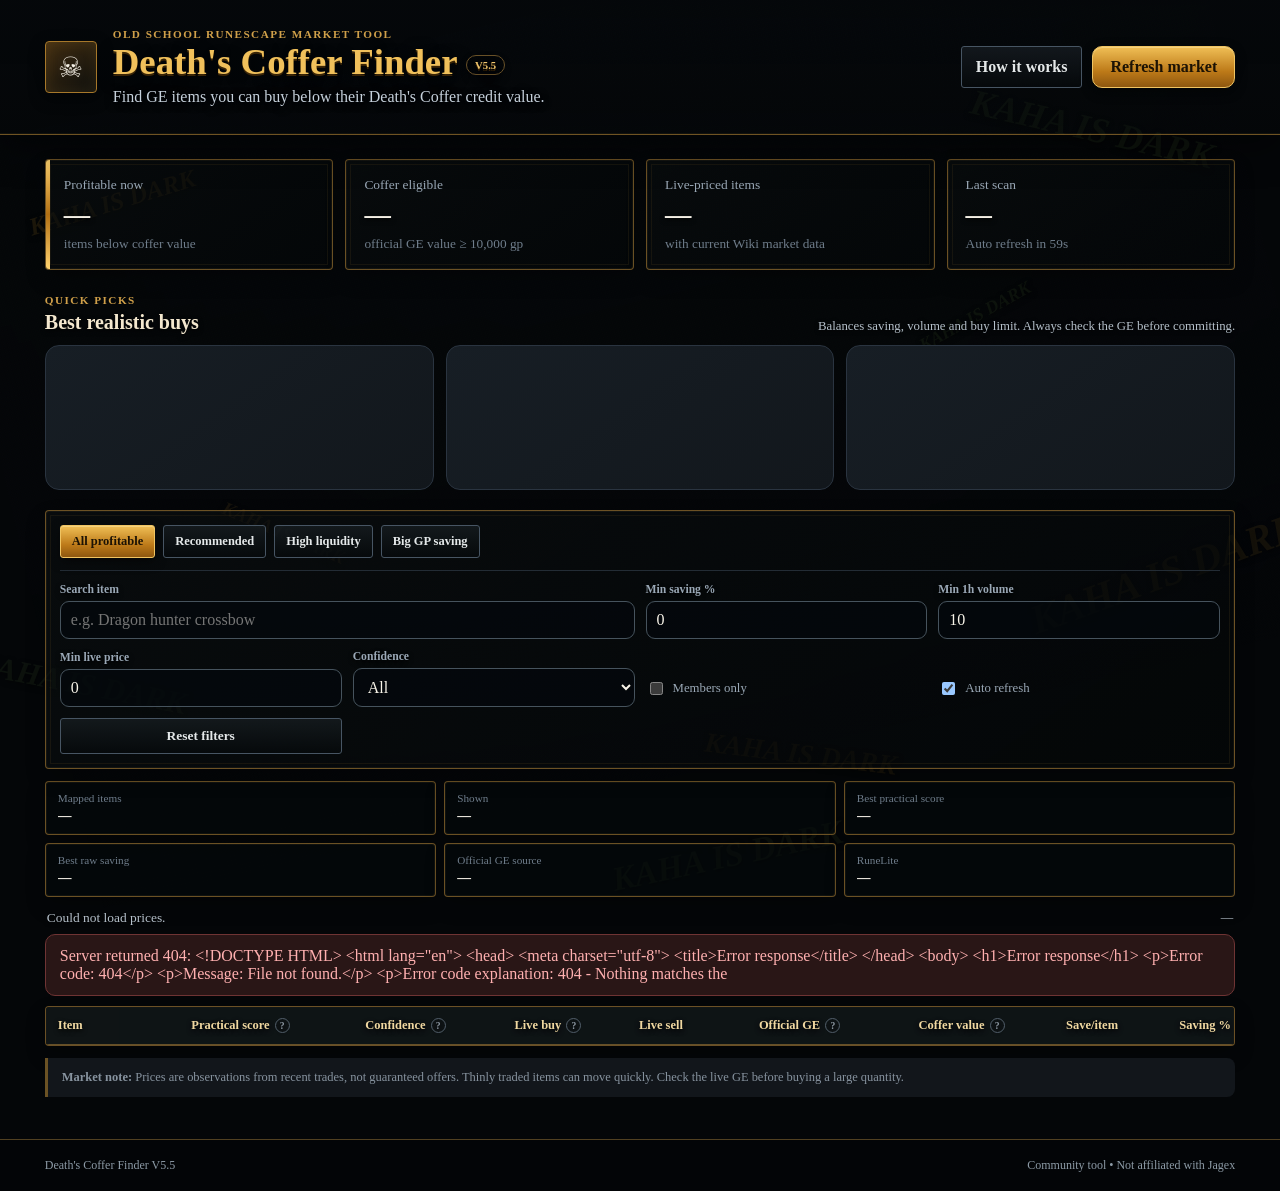
==== commit c249a1de: "Make castle background much more visible V5.5" ====
--- a/src/main/resources/static/index.html
+++ b/src/main/resources/static/index.html
@@ -19,7 +19,7 @@
       <div class="brand-mark">☠</div>
       <div>
         <div class="eyebrow">OLD SCHOOL RUNESCAPE MARKET TOOL</div>
-        <h1>Death's Coffer Finder <span class="version">V5.4</span></h1>
+        <h1>Death's Coffer Finder <span class="version">V5.5</span></h1>
         <p>Find GE items you can buy below their Death's Coffer credit value.</p>
       </div>
     </div>
@@ -160,7 +160,7 @@
   </main>
 
   <footer>
-    <span>Death's Coffer Finder V5.4</span>
+    <span>Death's Coffer Finder V5.5</span>
     <span>Community tool • Not affiliated with Jagex</span>
   </footer>
 </div>
--- a/src/main/resources/static/styles.css
+++ b/src/main/resources/static/styles.css
@@ -162,3 +162,52 @@
  body::before{background-position:57% 38%}
  .kaha-graffiti .g2,.kaha-graffiti .g4,.kaha-graffiti .g6{display:none}
 }
+
+/* V5.5 — CASTLE FRONT-AND-CENTRE
+   Keep the actual user-supplied castle clearly visible through the UI. */
+body::before{
+  filter:saturate(1.08) contrast(1.04) brightness(1.02) !important;
+  background-position:center 38% !important;
+  transform:scale(1.005) !important;
+}
+body::after{
+  background:
+    radial-gradient(circle at 50% 12%,rgba(10,24,50,.01),rgba(2,5,9,.05) 48%,rgba(2,4,7,.20) 100%),
+    linear-gradient(180deg,rgba(1,3,6,.03),rgba(2,4,6,.12) 58%,rgba(2,4,6,.28)) !important;
+}
+.page-shell{background:transparent !important}
+.topbar{
+  background:linear-gradient(180deg,rgba(6,9,12,.58),rgba(5,8,10,.42)) !important;
+  backdrop-filter:none !important;
+}
+main{background:transparent !important}
+.hero-card,.pick-card,.control-panel,.market-meta div,.table-wrap,.detail-card,.detail-panel,.item-identity{
+  background:linear-gradient(145deg,rgba(13,17,18,.62),rgba(4,7,9,.68)) !important;
+  backdrop-filter:none !important;
+  box-shadow:inset 0 0 0 1px rgba(245,205,115,.05),0 9px 20px rgba(0,0,0,.24) !important;
+}
+.hero-card,.pick-card{background:linear-gradient(145deg,rgba(11,15,16,.57),rgba(4,7,8,.63)) !important}
+.control-panel{background:linear-gradient(145deg,rgba(12,16,17,.58),rgba(4,7,8,.64)) !important}
+.market-meta div{background:rgba(5,9,11,.56) !important}
+.table-wrap{background:rgba(4,7,9,.42) !important}
+th{background:rgba(18,24,25,.80) !important}
+th:first-child{background:rgba(18,24,25,.84) !important}
+tbody tr{background:rgba(5,9,11,.55) !important}
+tbody tr:nth-child(even){background:rgba(10,14,15,.58) !important}
+tbody tr:hover{background:rgba(40,48,42,.72) !important}
+tbody tr:hover td:first-child{background:rgba(40,48,42,.72) !important}
+.field input,.field select{background:rgba(3,8,12,.68) !important}
+.ghost-button,.filter-chip{background:linear-gradient(180deg,rgba(24,31,35,.72),rgba(6,10,12,.72)) !important}
+footer{background:rgba(3,6,8,.42) !important}
+dialog{background:rgba(9,14,16,.88) !important}
+
+/* Slightly stronger text shadows compensate for the brighter scenery. */
+.topbar h1,.section-heading h2,.panel-heading h3,.item-identity h2,
+.hero-card strong,.pick-title strong,th,td,.field label{
+  text-shadow:0 2px 5px rgba(0,0,0,.92);
+}
+
+@media(max-width:800px){
+  body::before{background-position:54% 35% !important;filter:saturate(1.04) contrast(1.02) brightness(.92) !important}
+  .hero-card,.pick-card,.control-panel,.table-wrap{background:rgba(6,10,12,.70) !important}
+}
